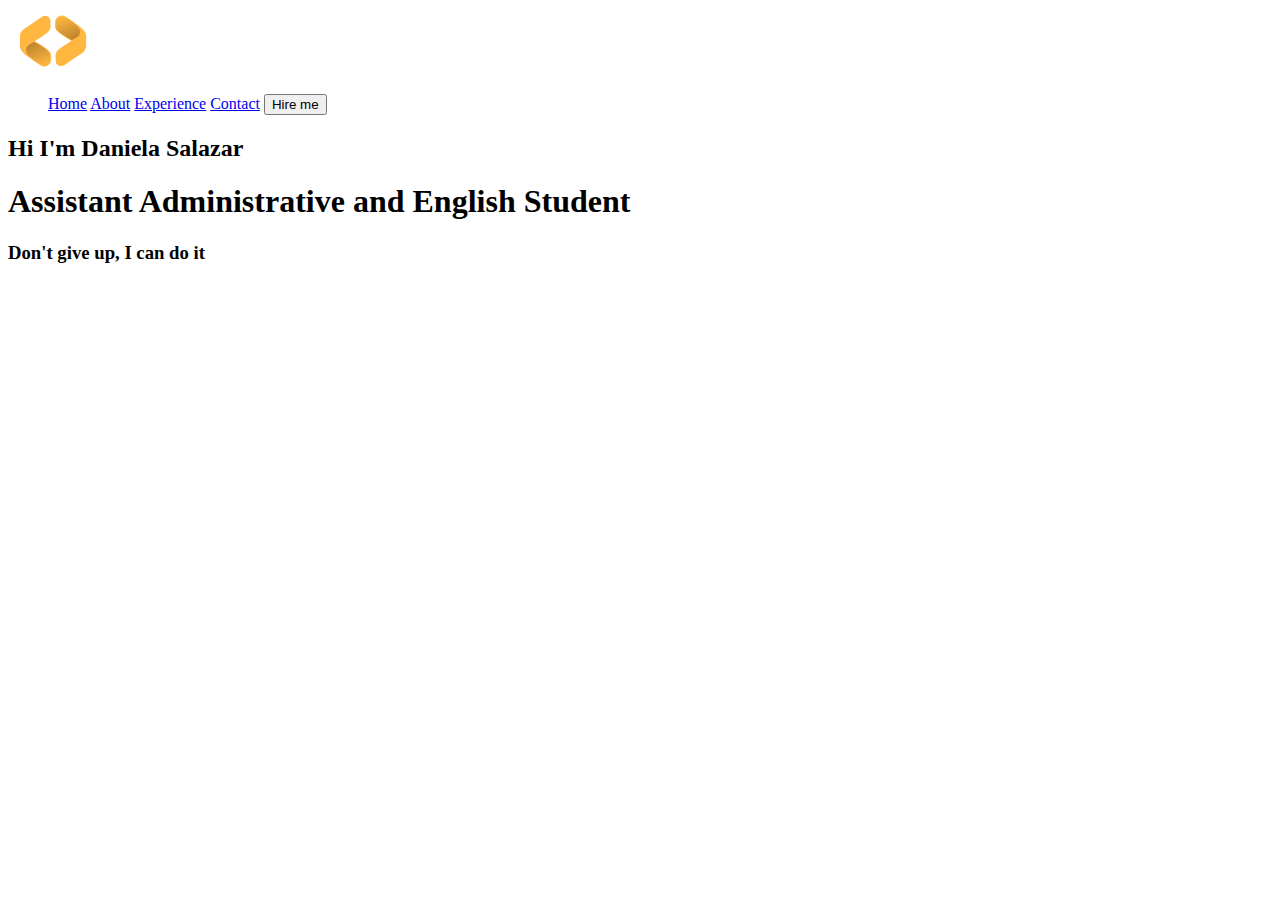
==== index.html @ 628ab7ff "Esqueleto de MyCV en HTML" ====
<!DOCTYPE html>
<html lang="en">
<head>
    <meta charset="UTF-8">
    <meta http-equiv="X-UA-Compatible" content="IE=edge">
    <meta name="viewport" content="width=device-width, initial-scale=1.0">
    <title>My CV</title>
</head>
<body>
    <header>
        <img src="./img/Frame 7.svg" alt="logo">
        <nav>
            <ul>
                <a href="index.html">Home</a>
                <a href="about.html">About</a>
                <a href="experience.html">Experience</a>
                <a href="contact.html">Contact</a>
                <button>Hire me</button>
            </ul>
        </nav>
    </header>
    <h2>Hi I'm Daniela Salazar</h2>
    <h1>Assistant Administrative and English Student</h1>
    <h3>Don't give up, I can do it</h3>
    <div></div>
    <div></div>
    <div></div>

</html>
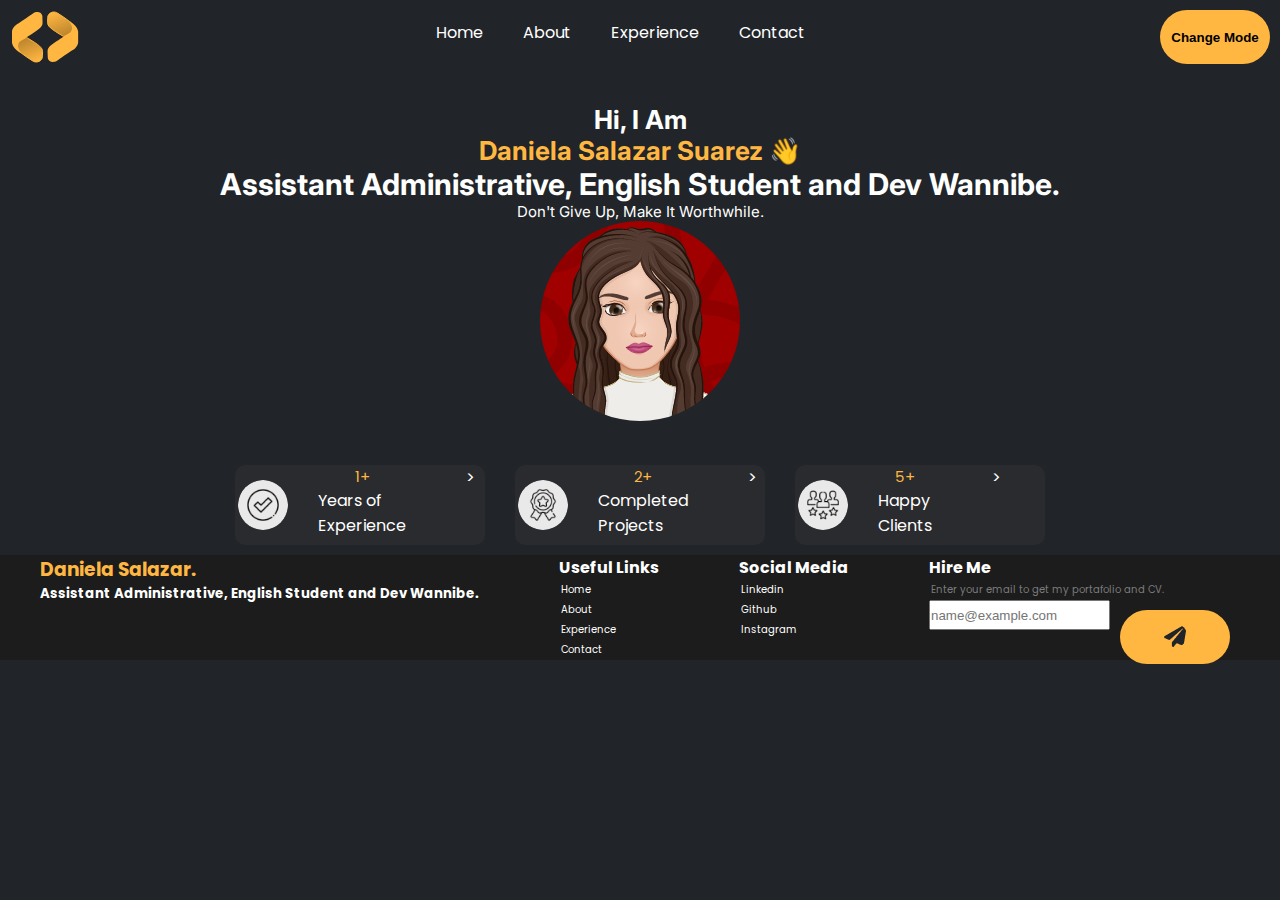
==== commit 39ca3b20: "cssprogreso" ====
--- a/index.html
+++ b/index.html
@@ -4,6 +4,10 @@
     <meta charset="UTF-8">
     <meta http-equiv="X-UA-Compatible" content="IE=edge">
     <meta name="viewport" content="width=device-width, initial-scale=1.0">
+    <link rel="preconnect" href="https://fonts.googleapis.com">
+    <link rel="preconnect" href="https://fonts.gstatic.com" crossorigin>
+    <link href="https://fonts.googleapis.com/css2?family=Inter:wght@400;700&family=Poppins:ital,wght@0,200;0,400;0,500;0,600;1,700&family=Work+Sans:ital,wght@0,300;0,400;1,600&display=swap" rel="stylesheet">
+    <link rel="stylesheet" href="./CSS/styles.css">
     <title>My CV</title>
 </head>
 <body>
@@ -11,19 +15,80 @@
         <img src="./img/Frame 7.svg" alt="logo">
         <nav>
             <ul>
-                <a href="index.html">Home</a>
-                <a href="about.html">About</a>
-                <a href="experience.html">Experience</a>
-                <a href="contact.html">Contact</a>
-                <button>Hire me</button>
+                <li><a href="index.html">Home</a></li>
+                <li><a href="about.html">About</a></li>
+                <li><a href="experience.html">Experience</a></li>
+                <li><a href="contact.html">Contact</a></li>
             </ul>
         </nav>
+        <button>Change Mode</button>
     </header>
-    <h2>Hi I'm Daniela Salazar</h2>
-    <h1>Assistant Administrative and English Student</h1>
-    <h3>Don't give up, I can do it</h3>
-    <div></div>
-    <div></div>
-    <div></div>
+
+    <main>
+        <h2>Hi, I Am <span id="nombreResaltado">Daniela Salazar Suarez &#128075;</span></h2>
+        <h1>Assistant Administrative, English Student and Dev Wannibe.</h1>
+        <span id="subtituloMain">Don't Give Up, Make It Worthwhile.</span>
+        <img src="./img/myAvatar (4).png" alt="Profile">
+    </main>
+    <section>
+        <div class="cajaMediana center"> 
+            <img src="./img/Group 6.png" alt="logo experiencia" width="50px" height="50px">
+            <div class="cj"> 
+                <span id="numeroResaltado">1+</span>
+                <span> Years of Experience </span>
+            </div>
+            <div>></div>
+        </div>
+        <div class="cajaMediana center">
+            <img src="./img/Group 6 (1).png" alt="logo completed projects" width="50px" height="50px">
+            <div class="cj">
+                <span id="numeroResaltado">2+</span>
+                <span>Completed Projects</span>
+            </div> 
+            <div>></div>
+        </div>
+        <div class="cajaMediana center">
+            <img src="./img/Group 6(2).png" alt="logo happy clients" width="50px" height="50px">
+            <div class="cj">
+                <span id="numeroResaltado">5+</span>
+                <span>Happy Clients</span>
+            </div>
+            <div>></div>
+        </div>
+    </section>
+    <footer>
+        <div>
+            <h3> <span id="nombreResaltado"> Daniela Salazar.</span></h3>
+            <h5>Assistant Administrative, English Student and Dev Wannibe.</h5>
+        </div>
+        <div>
+            <h4>Useful Links</h4>
+            <ul>
+                <li><a href="index.html">Home</a></li>
+                <li><a href="about.html">About</a></li>
+                <li><a href="experience.html">Experience</a></li>
+                <li><a href="contact.html">Contact</a></li>
+            </ul>                
+        </div>
+        <div>
+            <h4>Social Media</h4>
+            <ul>
+                <li><a href="">Linkedin</a></li>
+                <li><a href="https://github.com/Dani12ss">Github</a></li>
+                <li><a href="https://www.instagram.com/danisalazar_s59/">Instagram</a></li>
+            </ul>                
+        </div>
+        <div>
+            <h4>Hire Me</h4>
+            <ul>
+                <li><span> Enter your email to get my portafolio and CV.</span></li>
+                <div class="botonEmail">
+                    <input type="email" name="" placeholder="name@example.com">   
+                    <button><img src="./img/Vector.png" alt="logo"></button>
+                </div>
+            </ul>
+        </div>
+    </footer>
+</body>
 
 </html>--- a/CSS/styles.css
+++ b/CSS/styles.css
@@ -0,0 +1,130 @@
+*{
+    margin: 0px;
+    padding: 0px;
+    box-sizing: border-box;
+}
+body{
+    background-color: #212529;
+    font-family: 'Poppins', sans-serif;
+    color: white;
+}
+
+a:link,
+a:visited{
+    color: white;
+}
+
+a:hover {
+    color: #ffb742;
+}
+
+a {
+    text-decoration: none;
+}
+
+header {
+    display: flex;
+    justify-content: space-between;   
+}
+ul {
+    display: flex;
+}
+li {
+    list-style: none;
+    margin: 20px;
+}
+button {
+    font-weight: 900;
+    background-color: #ffb742;
+    color: black;
+    height: 54px;
+    width: 110px;
+    border-radius: 50px;
+    border-style: none;
+    margin: 10px;  
+}
+main {
+    font-family: 'inter';
+    justify-content:center;
+    align-content: center;
+    margin: 30px 10px;
+    text-align: center;
+}
+main span{
+    display: block;
+}
+img {
+    border-radius: 100px;
+}
+#nombreResaltado{
+    color: #ffb742;
+}
+#subtituloMain {
+    font-size: 15px;
+    display: block;
+}
+h2 {
+    font-size: 26px;
+}
+h1 {
+    font-size: 30px;
+}
+
+section {
+    display: flex;
+    justify-content: center;
+    align-items: center;
+}
+
+.center {
+    display: flex;
+    justify-content: center;
+    align-items: center;
+}
+
+section div {
+    height: 80px;
+    width: 250px;
+    margin: 30px;
+    border-radius: 10px;
+}
+.cj {
+    display: flex;
+    flex-direction: column;
+    align-items: center;
+}
+.cajaMediana{
+    background-color: #292b2e;
+    margin:10px 15px;
+    padding: 3px;
+    justify-content: space-between;
+}
+#numeroResaltado{
+    color: #ffb742;
+    font-weight: 150px;
+    display: flex;
+    font-size: 15px;
+    justify-content: center;
+    align-items: center;
+}
+
+footer {
+    background-color: #1c1c1c;
+    display: flex;
+    justify-content: space-around;
+    
+}
+footer ul {
+    flex-direction: column;
+}
+footer li {
+    font-size: 10px;
+    margin: 2px;
+    color: #7B7B7B;
+}
+.botonEmail {
+    display: flex;
+    height: 30px;
+    border-radius: 30px;
+    
+}
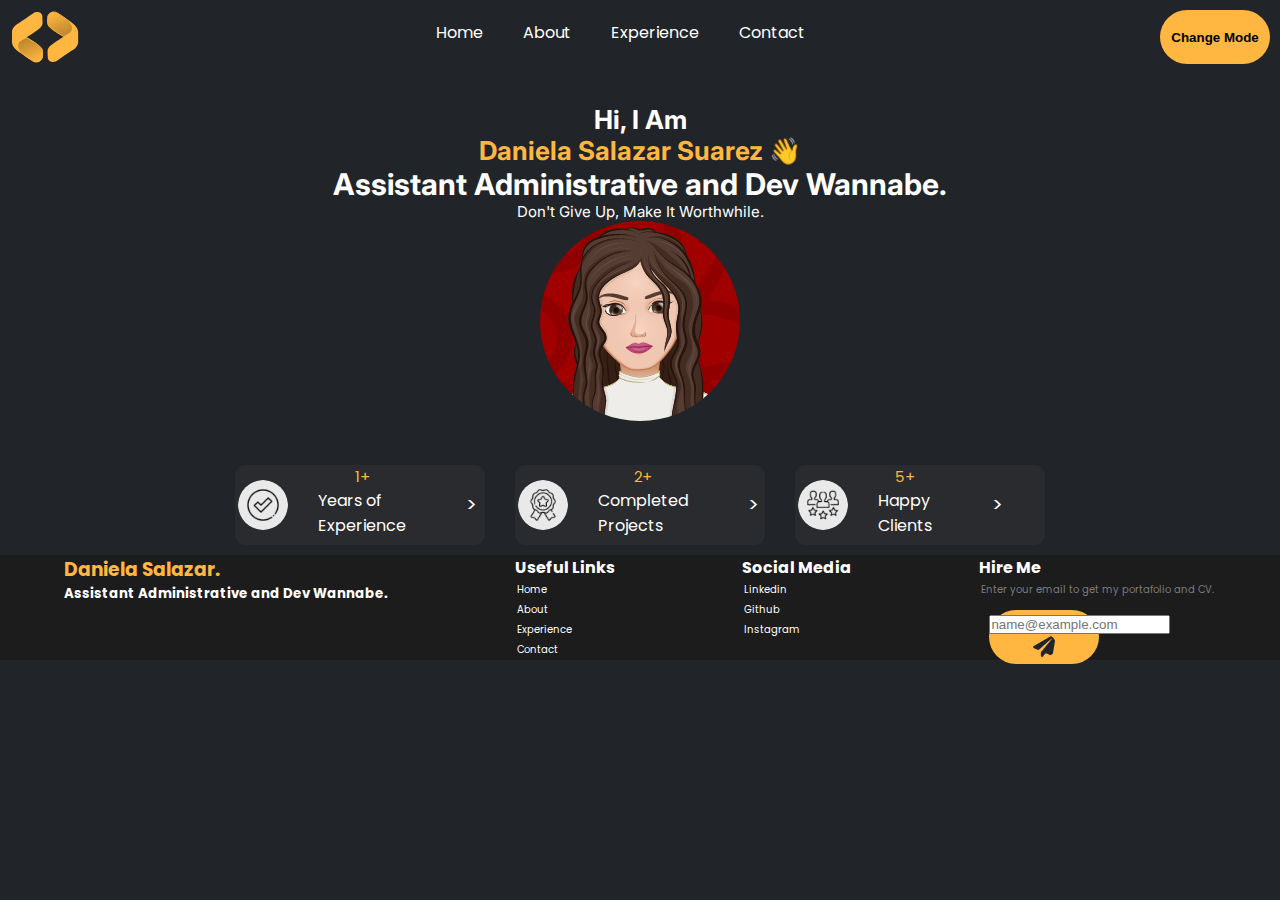
==== commit f3ff93bc: "casi listo :D" ====
--- a/index.html
+++ b/index.html
@@ -10,7 +10,7 @@
     <link rel="stylesheet" href="./CSS/styles.css">
     <title>My CV</title>
 </head>
-<body>
+<body class="body">
     <header>
         <img src="./img/Frame 7.svg" alt="logo">
         <nav>
@@ -21,12 +21,12 @@
                 <li><a href="contact.html">Contact</a></li>
             </ul>
         </nav>
-        <button>Change Mode</button>
+        <button id="botonPrincipal">Change Mode</button>
     </header>
 
     <main>
         <h2>Hi, I Am <span id="nombreResaltado">Daniela Salazar Suarez &#128075;</span></h2>
-        <h1>Assistant Administrative, English Student and Dev Wannibe.</h1>
+        <h1>Assistant Administrative and Dev Wannabe.</h1>
         <span id="subtituloMain">Don't Give Up, Make It Worthwhile.</span>
         <img src="./img/myAvatar (4).png" alt="Profile">
     </main>
@@ -37,7 +37,7 @@
                 <span id="numeroResaltado">1+</span>
                 <span> Years of Experience </span>
             </div>
-            <div>></div>
+            <div class="icono">></div>
         </div>
         <div class="cajaMediana center">
             <img src="./img/Group 6 (1).png" alt="logo completed projects" width="50px" height="50px">
@@ -45,7 +45,7 @@
                 <span id="numeroResaltado">2+</span>
                 <span>Completed Projects</span>
             </div> 
-            <div>></div>
+            <div class="icono">></div>
         </div>
         <div class="cajaMediana center">
             <img src="./img/Group 6(2).png" alt="logo happy clients" width="50px" height="50px">
@@ -53,13 +53,13 @@
                 <span id="numeroResaltado">5+</span>
                 <span>Happy Clients</span>
             </div>
-            <div>></div>
+            <div class="icono">></div>
         </div>
     </section>
     <footer>
         <div>
             <h3> <span id="nombreResaltado"> Daniela Salazar.</span></h3>
-            <h5>Assistant Administrative, English Student and Dev Wannibe.</h5>
+            <h5>Assistant Administrative and Dev Wannabe.</h5>
         </div>
         <div>
             <h4>Useful Links</h4>
@@ -83,12 +83,14 @@
             <ul>
                 <li><span> Enter your email to get my portafolio and CV.</span></li>
                 <div class="botonEmail">
-                    <input type="email" name="" placeholder="name@example.com">   
-                    <button><img src="./img/Vector.png" alt="logo"></button>
+                    <button><input type="email" name="" placeholder="name@example.com">
+                        <img src="./img/Vector.png" alt="logo">
+                    </button>    
                 </div>
             </ul>
         </div>
     </footer>
+    <script src="./proyecto1.js"></script>
 </body>
 
 </html>--- a/CSS/styles.css
+++ b/CSS/styles.css
@@ -9,10 +9,11 @@
     color: white;
 }
 
-a:link,
+/* a:link,
 a:visited{
     color: white;
-}
+} */
+
 
 a:hover {
     color: #ffb742;
@@ -20,6 +21,8 @@
 
 a {
     text-decoration: none;
+    color: white;
+   
 }
 
 header {
@@ -32,8 +35,10 @@
 li {
     list-style: none;
     margin: 20px;
+    
 }
 button {
+    cursor: pointer;
     font-weight: 900;
     background-color: #ffb742;
     color: black;
@@ -68,6 +73,7 @@
 }
 h1 {
     font-size: 30px;
+    
 }
 
 section {
@@ -88,6 +94,11 @@
     margin: 30px;
     border-radius: 10px;
 }
+.icono {
+    font-size: 20px;
+    margin-top:80px ;
+
+}
 .cj {
     display: flex;
     flex-direction: column;
@@ -95,6 +106,7 @@
 }
 .cajaMediana{
     background-color: #292b2e;
+    color: white;
     margin:10px 15px;
     padding: 3px;
     justify-content: space-between;
@@ -124,7 +136,18 @@
 }
 .botonEmail {
     display: flex;
-    height: 30px;
+    align-items: baseline;
+    height: 20px;
+    width: 30px;
     border-radius: 30px;
-    
+
 }
+.change-mode-body {
+    background-color: white;
+    font-family: 'Poppins';
+    color: black;
+}
+.change-mode-etiqueta-a {
+    text-decoration: none;
+    color: black;
+}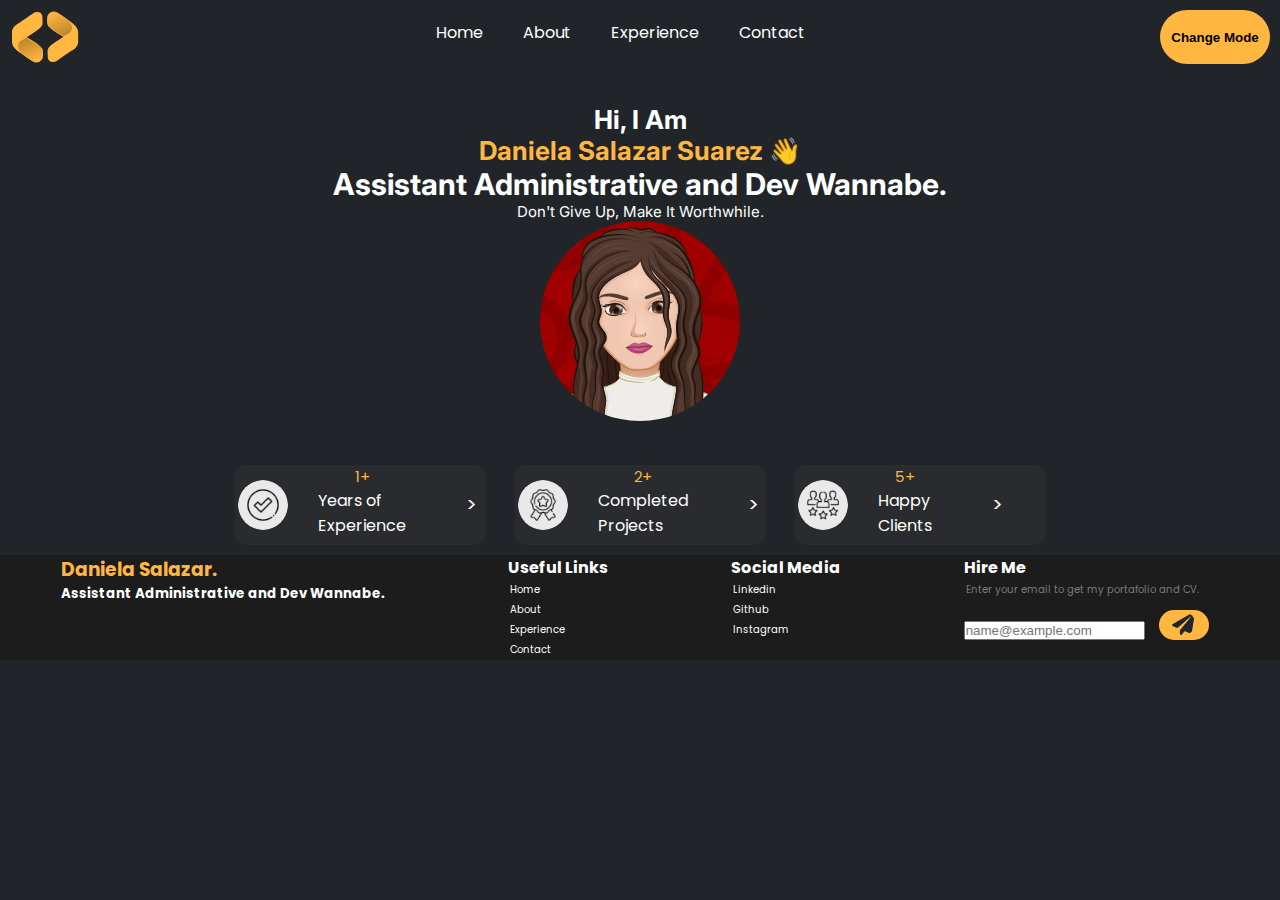
==== commit 6cbaae79: "consumo de la API" ====
--- a/index.html
+++ b/index.html
@@ -63,29 +63,32 @@
         </div>
         <div>
             <h4>Useful Links</h4>
-            <ul>
-                <li><a href="index.html">Home</a></li>
-                <li><a href="about.html">About</a></li>
-                <li><a href="experience.html">Experience</a></li>
-                <li><a href="contact.html">Contact</a></li>
-            </ul>                
+            <nav>
+                <ul>
+                    <li><a href="index.html">Home</a></li>
+                    <li><a href="about.html">About</a></li>
+                    <li><a href="experience.html">Experience</a></li>
+                    <li><a href="contact.html">Contact</a></li>
+                </ul>             
+            </nav>   
         </div>
         <div>
             <h4>Social Media</h4>
-            <ul>
-                <li><a href="">Linkedin</a></li>
-                <li><a href="https://github.com/Dani12ss">Github</a></li>
-                <li><a href="https://www.instagram.com/danisalazar_s59/">Instagram</a></li>
-            </ul>                
+            <nav>
+                <ul>
+                    <li><a target="_blank" href="https://www.linkedin.com/in/daniela-salazar-s-95788924a/">Linkedin</a></li>
+                    <li><a target="_blank" href="https://github.com/Dani12ss">Github</a></li>
+                    <li><a target="_blank" href="https://www.instagram.com/danisalazar_s59/">Instagram</a></li>
+                </ul>
+            </nav>                
         </div>
         <div>
             <h4>Hire Me</h4>
             <ul>
                 <li><span> Enter your email to get my portafolio and CV.</span></li>
-                <div class="botonEmail">
-                    <button><input type="email" name="" placeholder="name@example.com">
-                        <img src="./img/Vector.png" alt="logo">
-                    </button>    
+                <div class="correo">
+                    <input type="email" name="" placeholder="name@example.com">
+                    <button class="botonEmail"><img src="./img/Vector.png" alt="logo"></button>
                 </div>
             </ul>
         </div>
--- a/CSS/styles.css
+++ b/CSS/styles.css
@@ -134,13 +134,14 @@
     margin: 2px;
     color: #7B7B7B;
 }
+.correo {
+     align-items: stretch; 
+}
 .botonEmail {
-    display: flex;
-    align-items: baseline;
-    height: 20px;
-    width: 30px;
-    border-radius: 30px;
-
+    background-color: #ffb742;
+    height: 30px;
+    width: 50px;
+    border-radius: 100px;
 }
 .change-mode-body {
     background-color: white;
